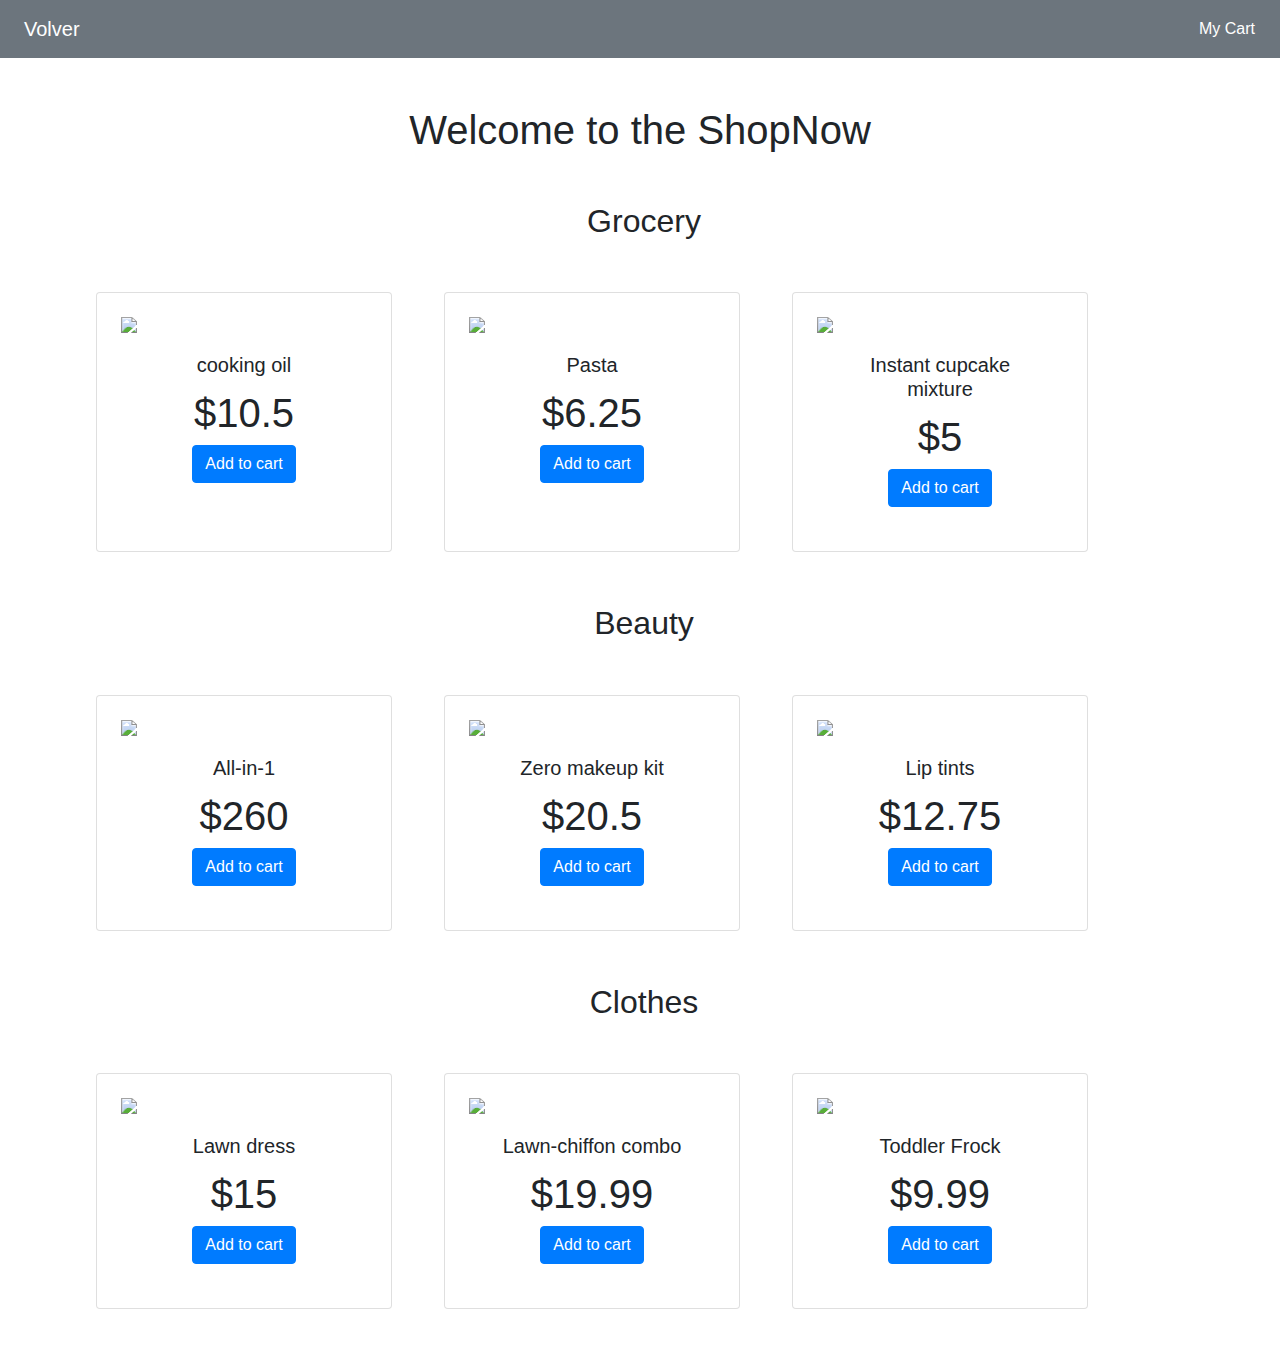
==== shop.html @ e89d3c48 "Shop Level 1" ====
<!DOCTYPE html>
<html lang="en">

<head>
  <meta charset="UTF-8">
  <meta name="viewport" content="width=device-width, initial-scale=1.0">
  <!-- bootstrap -->
  <link rel="stylesheet" href="https://stackpath.bootstrapcdn.com/bootstrap/4.3.1/css/bootstrap.min.css"
    integrity="sha384-ggOyR0iXCbMQv3Xipma34MD+dH/1fQ784/j6cY/iJTQUOhcWr7x9JvoRxT2MZw1T" crossorigin="anonymous">
  <!-- font awesome -->
  <link rel="stylesheet" href="https://use.fontawesome.com/releases/v5.8.1/css/all.css"
    integrity="sha384-50oBUHEmvpQ+1lW4y57PTFmhCaXp0ML5d60M1M7uH2+nqUivzIebhndOJK28anvf" crossorigin="anonymous">

  <link rel="stylesheet" href="css/shop.css">
  <meta http-equiv="X-UA-Compatible" content="ie=edge">
  <title>ShopNow</title>
</head>

<body>

  <!-- navbar -->
  <nav class="navbar navbar-expand-md bg-secondary sticky-top">
    <a class="navbar-brand text-white" href="index.html"><span><i class="fas fa-shopping-cart mr-2"></i></span>
      <span>Volver</span> </a>
    <button class="navbar-toggler" type="button" data-toggle="collapse" data-target="#navbarSupportedContent"
      aria-controls="navbarSupportedContent" aria-expanded="false" aria-label="Toggle navigation">
      <span class="navbar-toggler-icon"></span>
    </button>

    <div class="collapse navbar-collapse" id="navbarSupportedContent">
      <ul class="navbar-nav ml-auto">
        <li class="nav-item">
          <a class="nav-link text-white btn" id="cart" type="button" data-toggle="modal"
            data-target="#cartModal" onclick="cart()" href="#beauty"><i class="fas fa-cart-arrow-down"></i>
            My Cart</a>
        </li>
      </ul>
    </div>
  </nav>

  <h1 class="text-center mt-3 m-5">Welcome to the ShopNow</h1>

  <!-- Grocery part -->
  <section>
    <h2 class="text-center"><i class="fas fa-shopping-basket mr-2"></i>Grocery</h2>
    <div id="grocery" class="row ml-3 m-5">

      <div class="card col-sm-3 m-1 ml-5 p-4" style="width: 18rem;">
        <img src="./images/product.svg" class="grocery-img">
        <div class="card-body text-center">
          <h5 class="card-title">cooking oil</h5>
          <h1 class="card-text">$10.5</h1>
          <button type="button" onclick="addToCart(1)" class="btn btn-primary">Add to cart</button>
        </div>
      </div>

      <div class="card col-sm-3 m-1 ml-5 p-4" style="width: 18rem;">
        <img src="./images/product.svg" class="grocery-img">
        <div class="card-body text-center">
          <h5 class="card-title">Pasta</h5>
          <h1 class="card-text">$6.25</h1>
          <button type="button" onclick="addToCart(2)" class="btn btn-primary">Add to cart</button>
        </div>
      </div>

      <div class="card col-sm-3 m-1 ml-5 p-4" style="width: 18rem;">
        <img src="./images/product.svg" class="grocery-img">
        <div class="card-body text-center">
          <h5 class="card-title">Instant cupcake mixture</h5>
          <h1 class="card-text">$5</h1>
          <button type="button" onclick="addToCart(3)" class="btn btn-primary">Add to cart</button>
        </div>
      </div>
    </div>
  </section>

  <!-- beauty part -->
  <section>
    <h2 class="text-center"><i class="fas fa-heart mr-2"></i>Beauty</h2>
    <div id="beauty" class="row ml-3 m-5">

      <div class="card col-sm-3 m-1 ml-5 p-4" style="width: 18rem;">
        <img src="./images/product.svg" class="grocery-img">
        <div class="card-body text-center">
          <h5 class="card-title">All-in-1</h5>
          <h1 class="card-text">$260</h1>
          <button type="button" onclick="addToCart(4)" class="btn btn-primary">Add to cart</button>
        </div>
      </div>

      <div class="card col-sm-3 m-1 ml-5 p-4" style="width: 18rem;">
        <img src="./images/product.svg" class="grocery-img">
        <div class="card-body text-center">
          <h5 class="card-title">Zero makeup kit</h5>
          <h1 class="card-text">$20.5</h1>
          <button type="button" onclick="addToCart(5)" class="btn btn-primary">Add to cart</button>
        </div>
      </div>

      <div class="card col-sm-3 m-1 ml-5 p-4" style="width: 18rem;">
        <img src="./images/product.svg" class="grocery-img">
        <div class="card-body text-center">
          <h5 class="card-title">Lip tints</h5>
          <h1 class="card-text">$12.75</h1>
          <button type="button" onclick="addToCart(6)" class="btn btn-primary">Add to cart</button>
        </div>
      </div>
    </div>
  </section>

  <!-- clothes part -->
  <section>
    <h2 class="text-center"><i class="fas fa-tshirt mr-2"></i>Clothes</h2>
    <div id="clothes" class="row ml-3 m-5">

      <div class="card col-sm-3 m-1 ml-5 p-4" style="width: 18rem;">
        <img src="./images/product.svg" class="grocery-img">
        <div class="card-body text-center">
          <h5 class="card-title">Lawn dress</h5>
          <h1 class="card-text">$15</h1>
          <button type="button" onclick="addToCart(7)" class="btn btn-primary">Add to cart</button>
        </div>
      </div>

      <div class="card col-sm-3 m-1 ml-5 p-4" style="width: 18rem;">
        <img src="./images/product.svg" class="grocery-img">
        <div class="card-body text-center">
          <h5 class="card-title">Lawn-chiffon combo</h5>
          <h1 class="card-text">$19.99</h1>
          <button type="button" onclick="addToCart(8)" class="btn btn-primary">Add to cart</button>
        </div>
      </div>

      <div class="card col-sm-3 m-1 ml-5 p-4" style="width: 18rem;">
        <img src="./images/product.svg" class="grocery-img">
        <div class="card-body text-center">
          <h5 class="card-title">Toddler Frock</h5>
          <h1 class="card-text">$9.99</h1>
          <button type="button" onclick="addToCart(9)" class="btn btn-primary">Add to cart</button>
        </div>
      </div>
      
    </div>
  </section>

  <!-- modal -->
  <aside>
    <div class="modal fade" id="cartModal" tabindex="-1" role="dialog"
      aria-labelledby="cartModalTitle" aria-hidden="true">
      <div class="modal-dialog modal-dialog-scrollable" role="document">
        <div class="modal-content">
          <div class="modal-header">
            <h5 class="modal-title" id="cartModalScrollableTitle"><i class="fas fa-cart-arrow-down"></i>My Cart</h5>
            <button type="button" class="close" data-dismiss="modal" aria-label="Close">
              <span aria-hidden="true">&times;</span>
            </button>
          </div>
          <div class="modal-body">
            <!-- listing items starts -->
            <div>
              <ul class="list">

              </ul>
              <div>
                <h3 class="text-center bill px-5">Select Something</h3>
              </div>
              <div class="text-center"> 
                <a href="checkout.html" class="btn btn-primary m-3">Checkout</a>
              </div>
            </div>
            <!-- listing items ends -->
          </div>
          <div class="modal-footer">
            <button type="button" class="btn btn-secondary" data-dismiss="modal">Close</button>
          </div>
        </div>
      </div>
    </div>
  </aside>

  <!-- script tags -->
  <script src="https://code.jquery.com/jquery-3.3.1.slim.min.js"
    integrity="sha384-q8i/X+965DzO0rT7abK41JStQIAqVgRVzpbzo5smXKp4YfRvH+8abtTE1Pi6jizo" crossorigin="anonymous">
    </script>
  <script src="https://stackpath.bootstrapcdn.com/bootstrap/4.3.1/js/bootstrap.min.js"
    integrity="sha384-JjSmVgyd0p3pXB1rRibZUAYoIIy6OrQ6VrjIEaFf/nJGzIxFDsf4x0xIM+B07jRM" crossorigin="anonymous">
    </script>
  <script src="js/shop.js"></script>
</body>

</html>
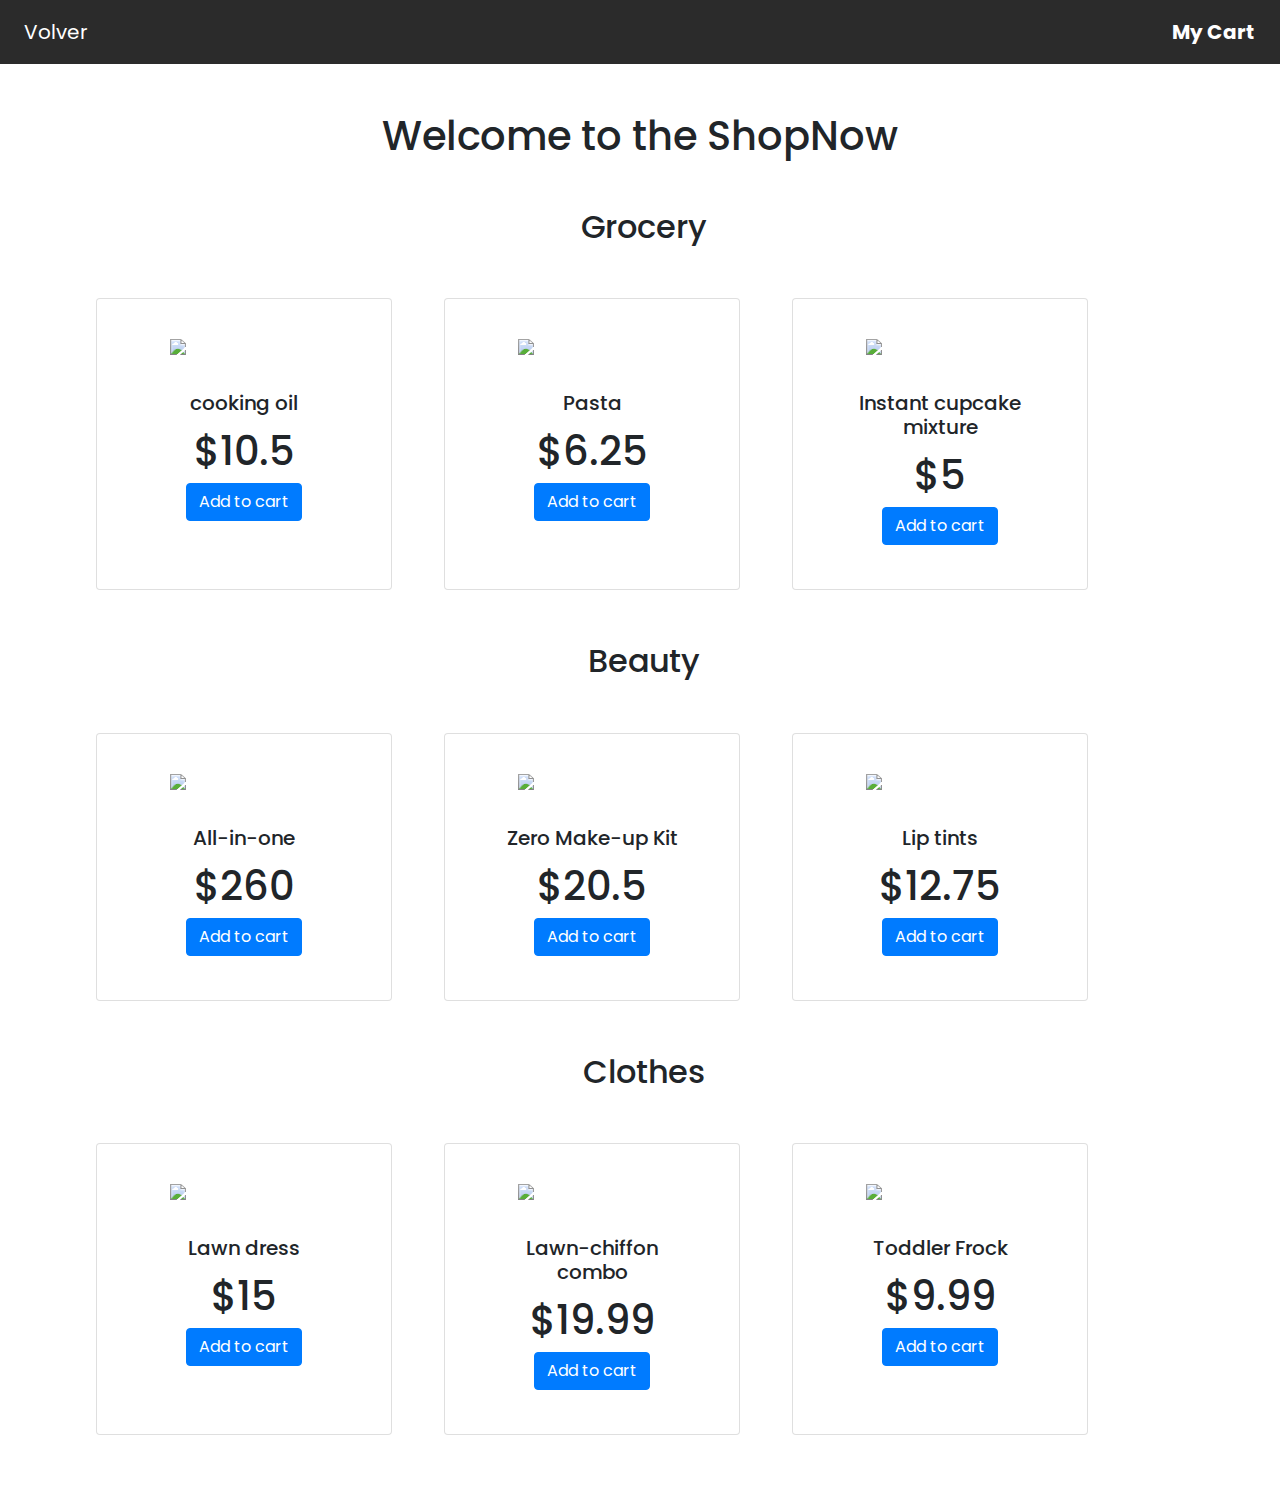
==== commit b1d0560f: "Ejercicio 9 y 10 de Level 2" ====
--- a/shop.html
+++ b/shop.html
@@ -31,12 +31,18 @@
       <ul class="navbar-nav ml-auto">
         <li class="nav-item">
           <a class="nav-link text-white btn" id="cart" type="button" data-toggle="modal"
-            data-target="#cartModal" onclick="cart()" href="#beauty"><i class="fas fa-cart-arrow-down"></i>
+            data-target="#cartModal" href="#beauty"><i class="fas fa-cart-arrow-down"></i>
+            <!-- data-target="#cartModal" onclick="cart()" href="#beauty"><i class="fas fa-cart-arrow-down"></i> -->
+
             My Cart</a>
         </li>
       </ul>
     </div>
   </nav>
+
+  <div class="alertAdd container-fluid position-sticky top-0 alert-primary hide" role="alert">
+    Producto añadido al carrito
+  </div>
 
   <h1 class="text-center mt-3 m-5">Welcome to the ShopNow</h1>
 
@@ -82,7 +88,7 @@
       <div class="card col-sm-3 m-1 ml-5 p-4" style="width: 18rem;">
         <img src="./images/product.svg" class="grocery-img">
         <div class="card-body text-center">
-          <h5 class="card-title">All-in-1</h5>
+          <h5 class="card-title">All-in-one</h5>
           <h1 class="card-text">$260</h1>
           <button type="button" onclick="addToCart(4)" class="btn btn-primary">Add to cart</button>
         </div>
@@ -91,7 +97,7 @@
       <div class="card col-sm-3 m-1 ml-5 p-4" style="width: 18rem;">
         <img src="./images/product.svg" class="grocery-img">
         <div class="card-body text-center">
-          <h5 class="card-title">Zero makeup kit</h5>
+          <h5 class="card-title">Zero Make-up Kit</h5>
           <h1 class="card-text">$20.5</h1>
           <button type="button" onclick="addToCart(5)" class="btn btn-primary">Add to cart</button>
         </div>
@@ -149,25 +155,45 @@
       aria-labelledby="cartModalTitle" aria-hidden="true">
       <div class="modal-dialog modal-dialog-scrollable" role="document">
         <div class="modal-content">
-          <div class="modal-header">
-            <h5 class="modal-title" id="cartModalScrollableTitle"><i class="fas fa-cart-arrow-down"></i>My Cart</h5>
-            <button type="button" class="close" data-dismiss="modal" aria-label="Close">
-              <span aria-hidden="true">&times;</span>
-            </button>
+          <div class="modal-header flex-column pb-0 px-0 border-bottom-0">
+            <div class="d-flex w-100 px-3 ">
+             <h5 class="modal-title " id="cartModalScrollableTitle"><i class="fas fa-cart-arrow-down"></i>My Cart</h5>            
+             <button type="button" class="close" data-dismiss="modal" aria-label="Close">
+               <span aria-hidden="true">&times;</span>
+             </button>
+            </div>
+           <div class="alertDel container-fluid position-sticky top-0 alert-primary lh-1 py-0 mb-0 hide" role="alert">
+             Producto añadido al carrito
+           </div>
+        
           </div>
-          <div class="modal-body">
+           
+          <div class="modal-body table-responsive">
             <!-- listing items starts -->
-            <div>
-              <ul class="list">
-
-              </ul>
-              <div>
-                <h3 class="text-center bill px-5">Select Something</h3>
+            <table class="table table-hover">
+                <thead>
+                  <tr class= "text-primary">
+                    <th scope="col"> #</th>
+                    <th scope="col">Product</th>
+                    <th scope="col"></th>
+                    <th scope="col">Price</th>
+                    <th scope="col">Quantity</th>
+                  </tr>
+                </thead>
+                <tbody>
+ 
+                </tbody>
+            </table>
+
+            <div class="row mx-0 align-items-center ">
+                <div class="col ">
+                  <h3 class="itemCartTotal"> Total: 0</h3>
+                </div>
+                <div class="col d-flex justify-content-end"> 
+                  <a href="checkout.html" class="btn btn-primary m-3 text-end">Checkout</a>
+                </div>
               </div>
-              <div class="text-center"> 
-                <a href="checkout.html" class="btn btn-primary m-3">Checkout</a>
-              </div>
-            </div>
+              
             <!-- listing items ends -->
           </div>
           <div class="modal-footer">
--- a/css/shop.css
+++ b/css/shop.css
@@ -0,0 +1,42 @@
+@import url('https://fonts.googleapis.com/css?family=Poppins');
+body{
+    font-family: Poppins;
+}
+/* navbar */
+.navbar{
+    background-color: rgb(43, 43, 43) !important;
+}
+.nav-link{
+    color: rgb(255, 255, 255);
+    font-size: 20px;
+    font-weight: bold;
+}
+.nav-link:hover{
+    color: white;
+}
+.grocery-img{
+    width: 60%;
+    margin: 1rem auto;
+}
+
+.price{
+    position: absolute;
+    right: 0;
+    margin-right: 1rem;
+}
+/* Revisar esto no me funciona */
+.table__elemento  img {
+    object-fit:contain;
+    border-radius: 6px;
+    border:2px;
+}
+
+.alertAdd,
+.alertDel{
+    z-index: 100;
+}
+
+.hide{
+    display:none;
+}
+
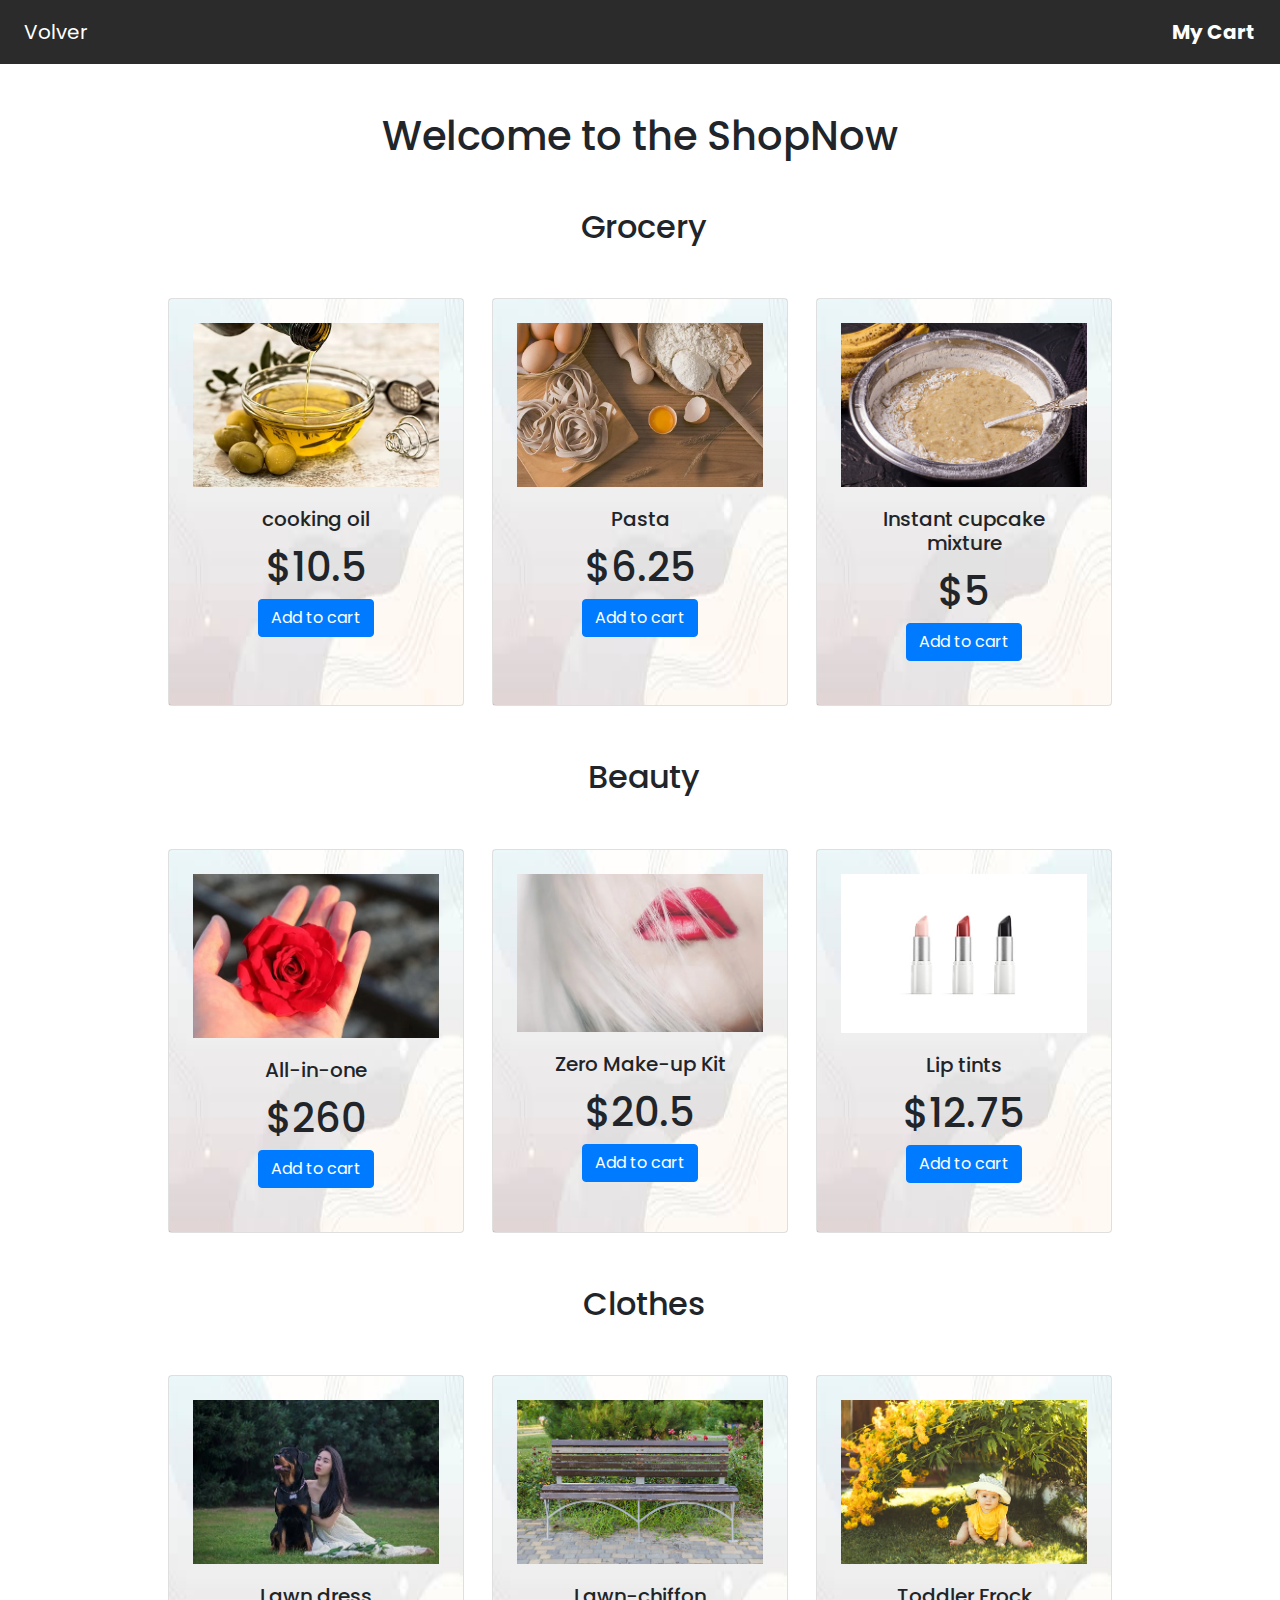
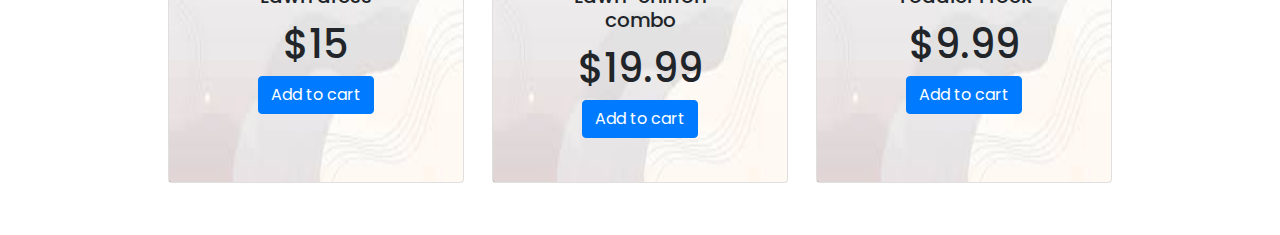
==== commit 2d268136: "Maquetacion Shop" ====
--- a/shop.html
+++ b/shop.html
@@ -40,7 +40,7 @@
     </div>
   </nav>
 
-  <div class="alertAdd container-fluid position-sticky top-0 alert-primary hide" role="alert">
+  <div class="alertAdd container-fluid top-0 alert-primary  hide" role="alert">
     Producto añadido al carrito
   </div>
 
@@ -49,10 +49,10 @@
   <!-- Grocery part -->
   <section>
     <h2 class="text-center"><i class="fas fa-shopping-basket mr-2"></i>Grocery</h2>
-    <div id="grocery" class="row ml-3 m-5">
-
-      <div class="card col-sm-3 m-1 ml-5 p-4" style="width: 18rem;">
-        <img src="./images/product.svg" class="grocery-img">
+    <div id="grocery" class="row ml-3 m-5 justify-content-center">
+
+      <div class="card col-sm-3 m-1 p-4 " style="width: 18rem;">
+        <img src="./img/1.webp" class="grocery-img">
         <div class="card-body text-center">
           <h5 class="card-title">cooking oil</h5>
           <h1 class="card-text">$10.5</h1>
@@ -60,8 +60,8 @@
         </div>
       </div>
 
-      <div class="card col-sm-3 m-1 ml-5 p-4" style="width: 18rem;">
-        <img src="./images/product.svg" class="grocery-img">
+      <div class="card col-sm-3 m-1 p-4 " style="width: 18rem;">
+        <img src="./img/2.webp" class="grocery-img">
         <div class="card-body text-center">
           <h5 class="card-title">Pasta</h5>
           <h1 class="card-text">$6.25</h1>
@@ -69,8 +69,8 @@
         </div>
       </div>
 
-      <div class="card col-sm-3 m-1 ml-5 p-4" style="width: 18rem;">
-        <img src="./images/product.svg" class="grocery-img">
+      <div class="card col-sm-3 m-1 p-4 " style="width: 18rem;">
+        <img src="./img/3.jpg" class="grocery-img">
         <div class="card-body text-center">
           <h5 class="card-title">Instant cupcake mixture</h5>
           <h1 class="card-text">$5</h1>
@@ -83,10 +83,10 @@
   <!-- beauty part -->
   <section>
     <h2 class="text-center"><i class="fas fa-heart mr-2"></i>Beauty</h2>
-    <div id="beauty" class="row ml-3 m-5">
-
-      <div class="card col-sm-3 m-1 ml-5 p-4" style="width: 18rem;">
-        <img src="./images/product.svg" class="grocery-img">
+    <div id="beauty" class="row ml-3 m-5 justify-content-center">
+
+      <div class="card col-sm-3 m-1 p-4" style="width: 18rem;">
+        <img src="./img/4.webp" class="grocery-img">
         <div class="card-body text-center">
           <h5 class="card-title">All-in-one</h5>
           <h1 class="card-text">$260</h1>
@@ -94,8 +94,8 @@
         </div>
       </div>
 
-      <div class="card col-sm-3 m-1 ml-5 p-4" style="width: 18rem;">
-        <img src="./images/product.svg" class="grocery-img">
+      <div class="card col-sm-3 m-1 p-4 " style="width: 18rem;">
+        <img src="./img/5.webp" class="grocery-img">
         <div class="card-body text-center">
           <h5 class="card-title">Zero Make-up Kit</h5>
           <h1 class="card-text">$20.5</h1>
@@ -103,8 +103,8 @@
         </div>
       </div>
 
-      <div class="card col-sm-3 m-1 ml-5 p-4" style="width: 18rem;">
-        <img src="./images/product.svg" class="grocery-img">
+      <div class="card col-sm-3 m-1 p-4" style="width: 18rem;">
+        <img src="./img/6.jpg" class="grocery-img">
         <div class="card-body text-center">
           <h5 class="card-title">Lip tints</h5>
           <h1 class="card-text">$12.75</h1>
@@ -117,10 +117,10 @@
   <!-- clothes part -->
   <section>
     <h2 class="text-center"><i class="fas fa-tshirt mr-2"></i>Clothes</h2>
-    <div id="clothes" class="row ml-3 m-5">
-
-      <div class="card col-sm-3 m-1 ml-5 p-4" style="width: 18rem;">
-        <img src="./images/product.svg" class="grocery-img">
+    <div id="clothes" class="row ml-3 m-5 justify-content-center">
+
+      <div class="card col-sm-3 m-1 p-4 " style="width: 18rem;">
+        <img src="./img/7.webp" class="grocery-img">
         <div class="card-body text-center">
           <h5 class="card-title">Lawn dress</h5>
           <h1 class="card-text">$15</h1>
@@ -128,8 +128,8 @@
         </div>
       </div>
 
-      <div class="card col-sm-3 m-1 ml-5 p-4" style="width: 18rem;">
-        <img src="./images/product.svg" class="grocery-img">
+      <div class="card col-sm-3 m-1 p-4" style="width: 18rem;">
+        <img src="./img/8.jpg" class="grocery-img">
         <div class="card-body text-center">
           <h5 class="card-title">Lawn-chiffon combo</h5>
           <h1 class="card-text">$19.99</h1>
@@ -137,8 +137,8 @@
         </div>
       </div>
 
-      <div class="card col-sm-3 m-1 ml-5 p-4" style="width: 18rem;">
-        <img src="./images/product.svg" class="grocery-img">
+      <div class="card col-sm-3 m-1 p-4" style="width: 18rem;">
+        <img src="./img/9.jpg" class="grocery-img">
         <div class="card-body text-center">
           <h5 class="card-title">Toddler Frock</h5>
           <h1 class="card-text">$9.99</h1>
@@ -168,7 +168,7 @@
         
           </div>
            
-          <div class="modal-body table-responsive">
+          <div class="modal-body mb-1">
             <!-- listing items starts -->
             <table class="table table-hover">
                 <thead>
@@ -177,29 +177,35 @@
                     <th scope="col">Product</th>
                     <th scope="col"></th>
                     <th scope="col">Price</th>
-                    <th scope="col">Quantity</th>
+                    <th class="mix-field-h" scope="col">Quantity</th>
                   </tr>
                 </thead>
+                <!-- Esta etiqueta no se puede borrar es para rencderizar los elementos del carrito -->
                 <tbody>
  
                 </tbody>
             </table>
-
-            <div class="row mx-0 align-items-center ">
-                <div class="col ">
-                  <h3 class="itemCartTotal"> Total: 0</h3>
-                </div>
-                <div class="col d-flex justify-content-end"> 
-                  <a href="checkout.html" class="btn btn-primary m-3 text-end">Checkout</a>
-                </div>
-              </div>
-              
-            <!-- listing items ends -->
-          </div>
+          </div>
+          <h6 class="text-muted text-center border bg-light mb-0">Totales del Carro</h6>
+          <div class="row mx-0 align-items-center ">
+            <table class="table totalAccount mb-0">
+              <tbody>
+                <tr class= "text-primary">
+                  <td data-label="Partial total" scope="col" class="py-1 itemCartTotal">A</td>
+                  <td data-label="Discount" scope="col" class="py-1 onlyDiscount">BB</td>
+                  <td data-label="Total" scope="col" class="py-1 totalWithDiscount">CC</td>
+                </tr>
+              </tbody>
+            </table>
+          </div>
+       
+          <div class="text-center w-100"> 
+            <a href="checkout.html" class="btn btn-primary m-3 text-end">FINALIZAR COMPRA</a>
+          </div> 
           <div class="modal-footer">
-            <button type="button" class="btn btn-secondary" data-dismiss="modal">Close</button>
-          </div>
-        </div>
+          <button type="button" class="btn btn-secondary" data-dismiss="modal">Close</button>
+          </div>
+
       </div>
     </div>
   </aside>
--- a/css/shop.css
+++ b/css/shop.css
@@ -15,8 +15,7 @@
     color: white;
 }
 .grocery-img{
-    width: 60%;
-    margin: 1rem auto;
+    width: 100%;
 }
 
 .price{
@@ -40,3 +39,53 @@
     display:none;
 }
 
+.totalAccount,
+.totalAccount>tbody,
+.totalAccount tr,
+.totalAccount td{
+    display: block;
+    width: 100%;
+}
+
+.totalAccount td{
+    text-align: right;
+    padding-left: 50%;
+    padding-right:10%;
+    position: relative;
+
+}
+
+.totalAccount td::before{
+    position:absolute;
+    left:10%;
+    content:attr(data-label);
+    color:black;
+}
+
+
+div.card{
+    background: url(../img/background.jpeg);
+    background-repeat: no-repeat;
+    background-size: 100% 100%;
+}
+
+#clothes,
+#beauty,
+#grocery{
+    gap:20px;
+}
+
+.mix-field-b,
+.mix-field-h{
+    width: 80px;
+
+}
+
+
+
+
+td>h6,
+td>p{
+    margin-top:0;
+    margin-bottom:0;
+}